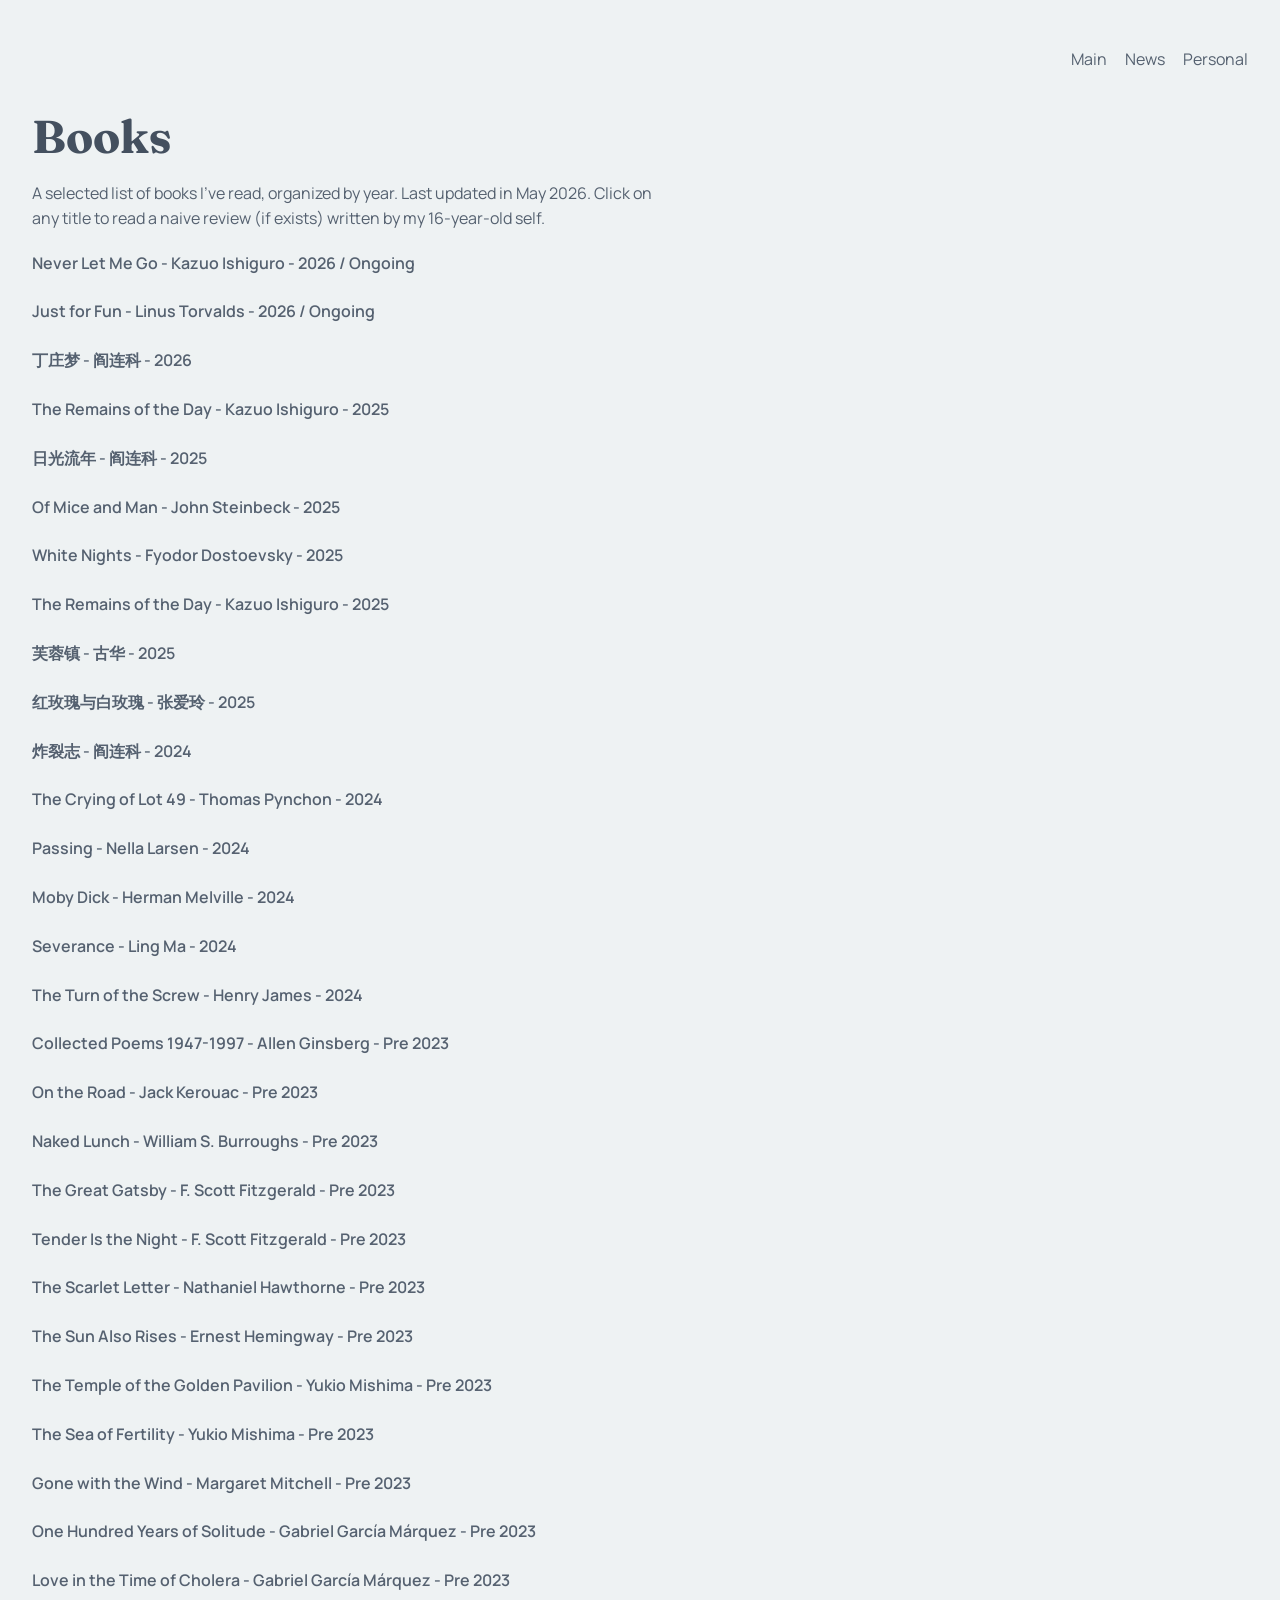
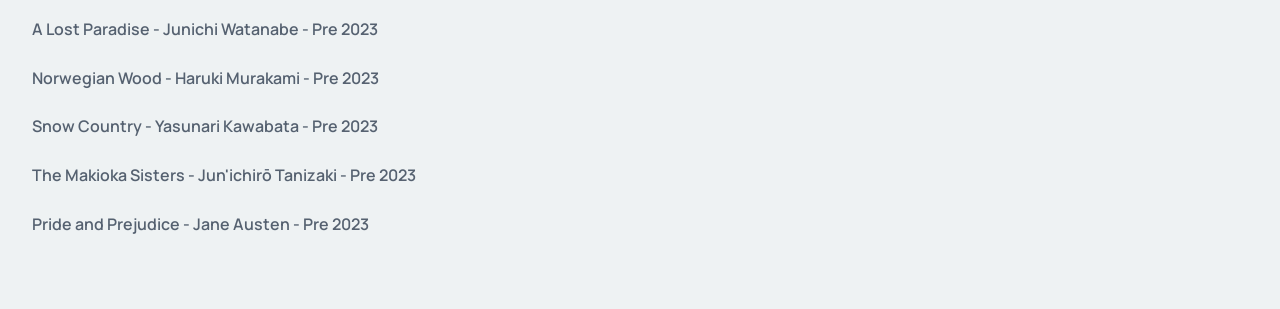
==== books.html @ a0c1410b "move website files to root" ====
<!DOCTYPE html>
<html lang="en">
  <head>
    <meta charset="UTF-8" />
    <meta name="viewport" content="width=device-width, initial-scale=1.0" />
    <title>Books</title>
    <meta
      name="description"
      content="A personal reading list."
    />
    <link rel="preconnect" href="https://fonts.googleapis.com" />
    <link rel="preconnect" href="https://fonts.gstatic.com" crossorigin />
    <link
      href="https://fonts.googleapis.com/css2?family=Fraunces:wght@500;600;700&family=Manrope:wght@400;500;600;700&display=swap"
      rel="stylesheet"
    />
    <link rel="stylesheet" href="styles.css" />
  </head>
  <body>
    <div class="page-shell">
      <header class="subpage-hero">
        <nav class="topbar">
          <div class="nav-links">
            <a href="index.html">Main</a>
            <a href="news.html">News</a>
            <a href="life.html">Personal</a>
          </div>
        </nav>

        <div class="subpage-copy">
          <h1 id="books-title"></h1>
          <p id="books-intro"></p>
        </div>
      </header>

      <main>
        <section class="panel">
          <div class="stack-list" id="books-list"></div>
        </section>
      </main>
    </div>

    <script src="site-data.js"></script>
    <script src="site.js"></script>
  </body>
</html>
---- styles.css ----
:root {
  --bg: #eef2f3;
  --surface: transparent;
  --text: #44505f;
  --muted: #556170;
  --line: #d8dee2;
  --blue: #44505f;
  --green: #2b7a68;
}

* {
  box-sizing: border-box;
}

html {
  scroll-behavior: smooth;
}

body {
  margin: 0;
  min-height: 100vh;
  font-family: "Manrope", "Avenir Next", "Segoe UI", sans-serif;
  color: var(--text);
  background: var(--bg);
}

img {
  display: block;
  max-width: 100%;
}

a {
  color: inherit;
  text-decoration: none;
}

.page-shell {
  width: min(1360px, calc(100vw - 64px));
  margin: 0 auto;
  padding: 48px 0 72px;
}

.hero,
.subpage-hero,
.panel {
  background: var(--surface);
  border: 0;
  border-radius: 0;
}

.hero,
.subpage-hero {
  padding: 0;
}

.topbar {
  display: flex;
  justify-content: flex-end;
  align-items: center;
  gap: 20px;
  margin-bottom: 36px;
}

.brand {
  display: none;
}

.nav-links {
  display: flex;
  flex-wrap: wrap;
  justify-content: flex-end;
  gap: 18px;
  color: var(--muted);
  font-size: 1rem;
}

.nav-links a:hover,
.nav-links a:focus-visible {
  color: var(--blue);
  text-decoration: underline;
}

h1,
h2,
h3 {
  margin: 0;
  font-family: "Fraunces", Georgia, serif;
  line-height: 1.15;
}

h1 {
  font-size: clamp(2.1rem, 3.6vw, 3rem);
}

h2 {
  font-size: clamp(1.65rem, 2.4vw, 2rem);
}

h3 {
  font-size: 1.12rem;
}

.section-heading p,
.timeline p,
.stack-item p,
#about-detail,
#life-intro {
  color: var(--muted);
  line-height: 1.55;
  font-size: 1rem;
}

.photo-card {
  margin: 0;
}

.photo-frame {
  width: min(100%, 250px);
  aspect-ratio: 0.78 / 1;
  padding: 0;
  border-radius: 22px;
  border: 0;
  overflow: hidden;
  background: #dde4e8;
}

.photo-frame img {
  width: 100%;
  height: 100%;
  object-fit: cover;
  background: #dde4e8;
}

.profile-layout {
  display: grid;
  grid-template-columns: 250px minmax(0, 1fr);
  gap: 56px;
  align-items: start;
}

.profile-sidebar {
  position: sticky;
  top: 28px;
}

.icon-links {
  display: flex;
  gap: 12px;
  margin-top: 16px;
}

.icon-link {
  display: inline-flex;
  align-items: center;
  justify-content: center;
  width: 42px;
  height: 42px;
  color: var(--blue);
}

.icon-link svg {
  width: 24px;
  height: 24px;
  fill: currentColor;
}

.icon-link-text {
  width: auto;
  padding: 0 2px;
  font-size: 1rem;
  font-weight: 700;
  text-decoration: none;
}

.icon-link:hover,
.icon-link:focus-visible {
  color: #28313d;
}

.profile-content {
  display: grid;
  gap: 24px;
}

.page-intro {
  margin-bottom: 4px;
}

.panel {
  padding: 0;
}

.tag-list {
  display: flex;
  flex-wrap: wrap;
  gap: 8px 10px;
  padding: 0;
  margin: 12px 0 0;
  list-style: none;
}

.tag-list li {
  padding: 0;
  border-radius: 0;
  background: transparent;
  border: 0;
  color: var(--muted);
  font-weight: 600;
  font-size: 1rem;
}

.section-heading {
  display: block;
  margin-bottom: 18px;
}

.timeline,
.stack-list {
  display: grid;
  gap: 24px;
}

.timeline-item,
.stack-item {
  padding: 0;
  border-radius: 0;
  background: transparent;
  border: 0;
}

.item-head {
  display: block;
  margin-bottom: 6px;
}

.item-head p {
  margin: 0;
}

.item-meta {
  color: var(--green);
  font-weight: 700;
  white-space: normal;
  font-size: 1rem;
  margin-top: 4px;
}

.stack-item h3 {
  margin-bottom: 6px;
}

.stack-item .subtitle {
  margin: 0 0 4px;
  color: var(--muted);
  font-weight: 600;
}

.publication-authors {
  margin: 0 0 4px;
}

.name-highlight {
  font-weight: 800;
  color: var(--text);
}

.section-page-link {
  color: inherit;
  text-decoration: underline;
  text-underline-offset: 0.12em;
}

.section-page-link:hover,
.section-page-link:focus-visible {
  color: #28313d;
}

.news-link {
  display: inline-block;
  margin-top: 8px;
  color: var(--blue);
  text-decoration: underline;
  text-underline-offset: 0.12em;
  font-weight: 600;
}

.news-image-frame {
  margin: 14px 0 0;
  width: min(100%, 520px);
  border-radius: 12px;
  overflow: hidden;
  background: #dde4e8;
}

.news-image-frame img {
  width: 100%;
  height: auto;
}

.photo-placeholder-grid {
  display: grid;
  grid-template-columns: repeat(3, minmax(0, 1fr));
  gap: 12px;
  margin-top: 14px;
}

.life-photo-frame {
  margin: 0;
  border: 0;
  border-radius: 12px;
  overflow: hidden;
  background: #dde4e8;
  aspect-ratio: 1 / 1;
}

.life-photo-frame img {
  width: 100%;
  height: 100%;
  object-fit: cover;
}

.subpage-copy {
  max-width: 64ch;
  padding: 4px 0 0;
}

#books-intro {
  color: var(--muted);
  line-height: 1.55;
  font-size: 1rem;
  max-width: 70ch;
  margin: 18px 0 0;
}

#books-list {
  margin-top: 20px;
}

.book-line {
  margin: 0;
  color: var(--text);
  font-weight: 600;
}

.book-note {
  margin: 6px 0 0;
}

@media (max-width: 860px) {
  .item-head,
  .topbar {
    grid-template-columns: 1fr;
    display: grid;
  }

  .topbar,
  .item-head {
    gap: 14px;
  }

  .nav-links {
    justify-content: start;
  }

  .profile-layout {
    grid-template-columns: 1fr;
    gap: 28px;
  }

  .profile-sidebar {
    position: static;
  }

  .page-shell {
    width: min(100vw - 32px, 1360px);
    padding: 28px 0 40px;
  }

  .photo-frame {
    width: min(100%, 280px);
    aspect-ratio: 0.78 / 1;
  }

  .photo-placeholder-grid {
    grid-template-columns: 1fr;
  }
}

@media (max-width: 560px) {
.nav-links {
    gap: 10px 14px;
    font-size: 0.9rem;
  }

  h1 {
    font-size: 2.2rem;
  }

  h2 {
    font-size: 1.55rem;
  }

  .intro,
  .section-heading p,
  .timeline p,
  .stack-item p,
  #about-detail,
  #life-intro {
    font-size: 1rem;
  }
}
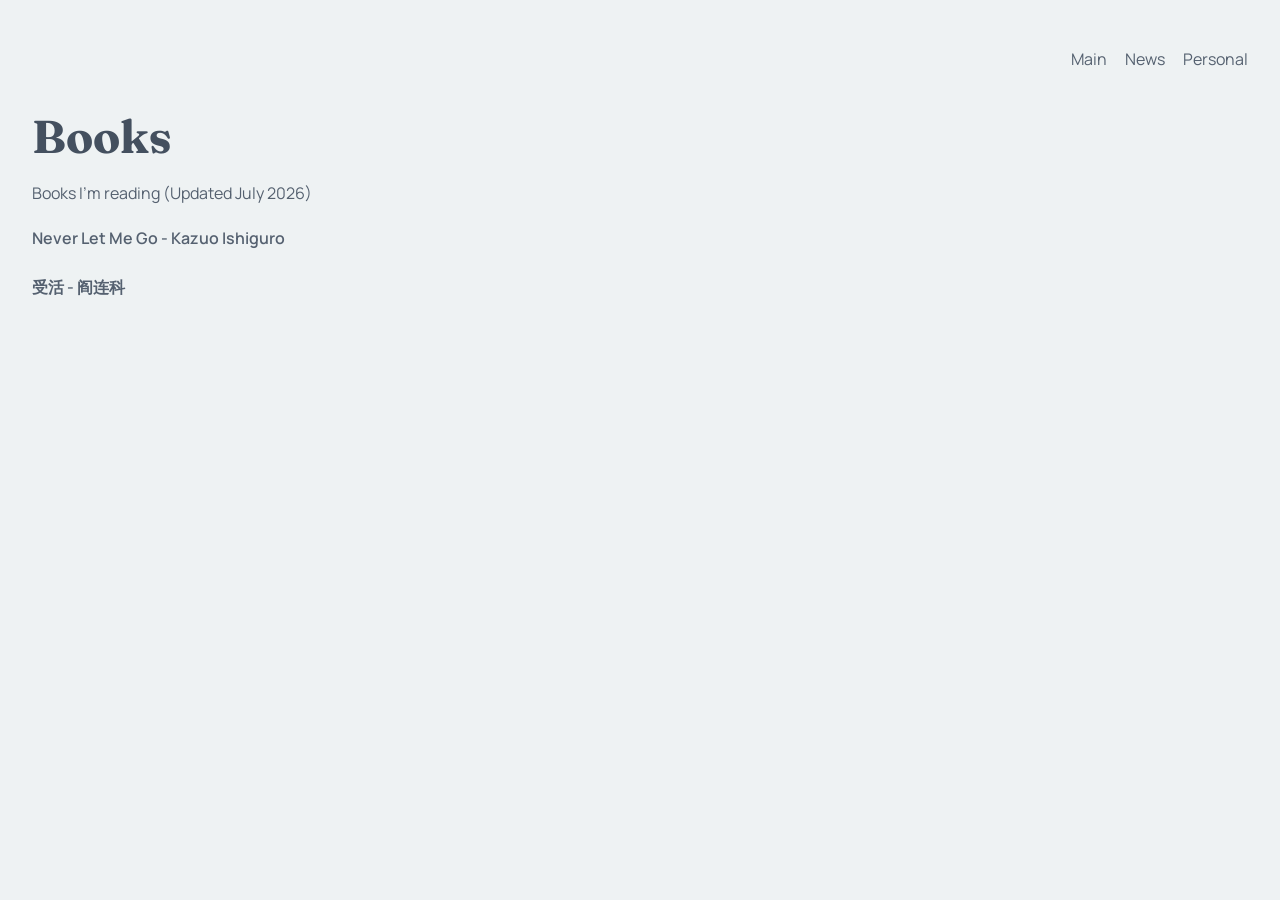
==== commit d45576af: "Integrate Google Analytics into books.html Added Google Analytics tracking code to the HTML." ====
--- a/books.html
+++ b/books.html
@@ -1,6 +1,15 @@
 <!DOCTYPE html>
 <html lang="en">
   <head>
+    <!-- Google tag (gtag.js) -->
+<script async src="https://www.googletagmanager.com/gtag/js?id=G-YSSLP2BXG9"></script>
+<script>
+  window.dataLayer = window.dataLayer || [];
+  function gtag(){dataLayer.push(arguments);}
+  gtag('js', new Date());
+
+  gtag('config', 'G-YSSLP2BXG9');
+</script>
     <meta charset="UTF-8" />
     <meta name="viewport" content="width=device-width, initial-scale=1.0" />
     <title>Books</title>
